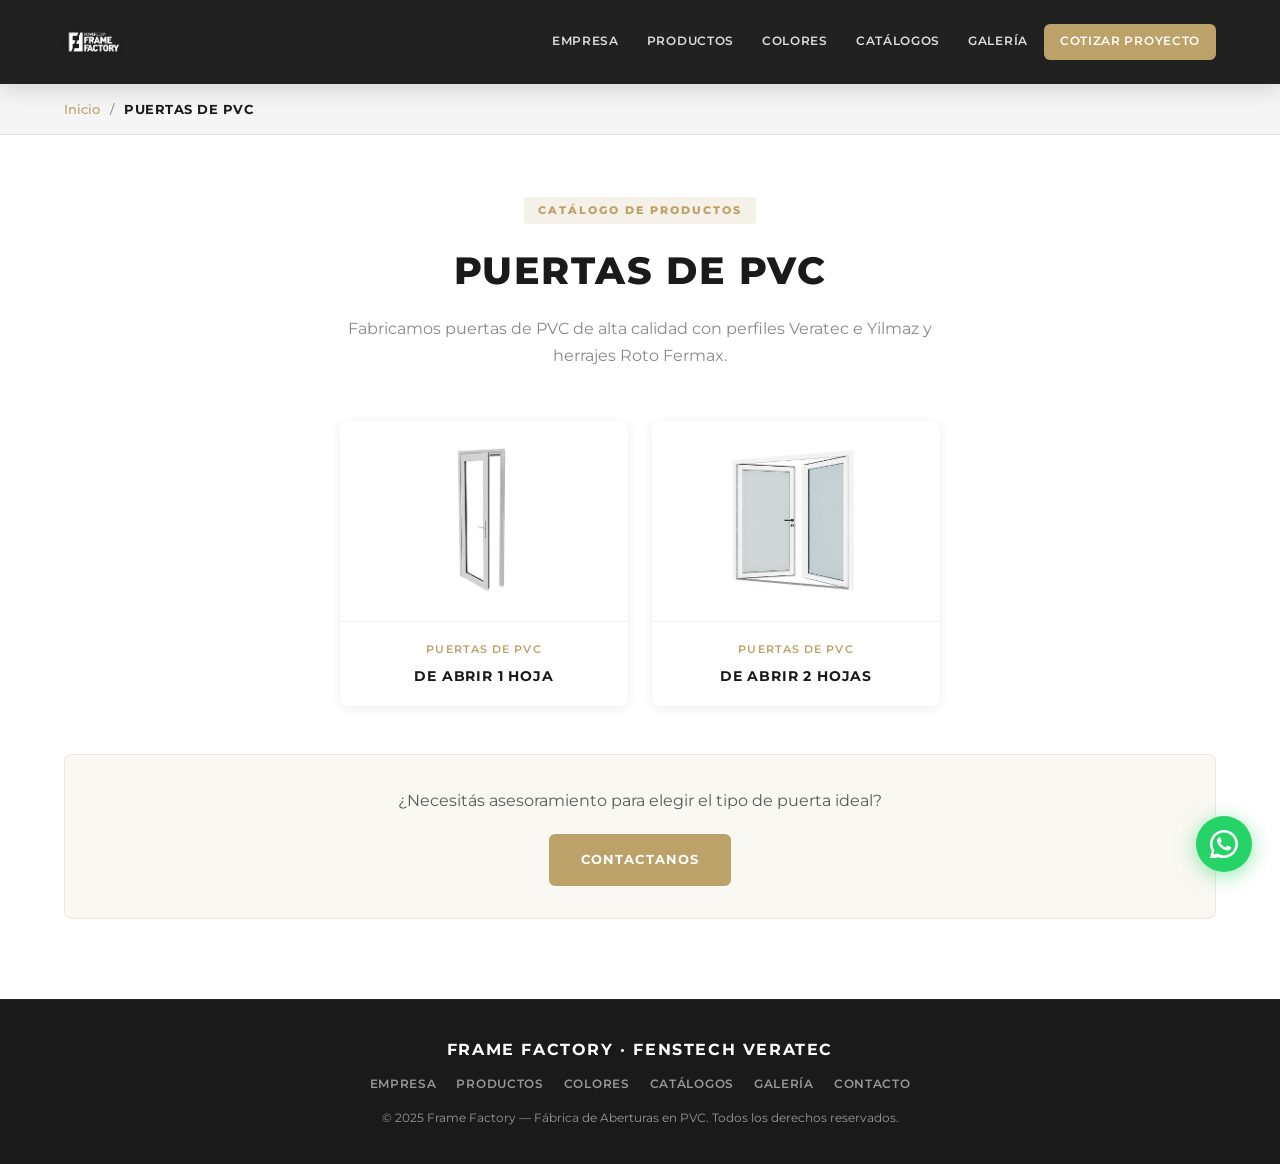
==== categoria-producto/puertas-de-PVC/index.html @ 42194440 "feat: agregar catálogo de productos con páginas de categorías y productos individuales" ====
<!DOCTYPE html>
<html lang="es">
<head>
  <meta charset="UTF-8" />
  <meta name="viewport" content="width=device-width, initial-scale=1.0" />
  <title>Puertas de PVC | Frame Factory – Fenstech Veratec</title>
  <link rel="icon" type="image/svg+xml" href="../../img/favicon.svg" />
  <link rel="icon" type="image/png" href="../../img/logo.png" />
  <link rel="apple-touch-icon" href="../../img/logo.png" />
  <meta name="description" content="Catálogo de Puertas de PVC Frame Factory. Puertas de abrir de 1 y 2 hojas. Perfiles Veratec e Yilmaz con herrajes Roto." />
  <meta property="og:title" content="Puertas de PVC | Frame Factory" />
  <meta property="og:description" content="Catálogo completo de puertas de PVC con perfiles Veratec e Yilmaz." />
  <meta property="og:image" content="../../img/hero/hero1.jpg" />
  <meta property="og:type" content="website" />
  <link rel="preconnect" href="https://fonts.googleapis.com" />
  <link rel="preconnect" href="https://fonts.gstatic.com" crossorigin />
  <link href="https://fonts.googleapis.com/css2?family=Montserrat:wght@300;400;500;600;700;800;900&display=swap" rel="stylesheet" />
  <link rel="stylesheet" href="../../css/style.css" />
</head>
<body class="page-catalog">

  <!-- ===== HEADER ===== -->
  <header class="header header--solid" id="header">
    <div class="container header__inner">
      <a href="../../index.html" class="logo">
        <img src="../../img/logo.png"
             alt="Frame Factory"
             class="logo__img" />
      </a>
      <nav class="nav" id="nav">
        <a href="../../index.html#empresa"    class="nav__link">Empresa</a>
        <a href="../../index.html#productos"  class="nav__link">Productos</a>
        <a href="../../index.html#colores"    class="nav__link">Colores</a>
        <a href="../../index.html#catalogos"  class="nav__link">Catálogos</a>
        <a href="../../index.html#galeria"    class="nav__link">Galería</a>
        <a href="../../index.html#contacto"   class="nav__link nav__link--cta">Cotizar Proyecto</a>
      </nav>
      <button class="hamburger" id="hamburger" aria-label="Menú">
        <span></span><span></span><span></span>
      </button>
    </div>
  </header>

  <!-- ===== BREADCRUMB / SUB-MENU ===== -->
  <div class="breadcrumb-bar">
    <div class="container">
      <nav class="breadcrumb" aria-label="Navegación">
        <a href="../../index.html" class="breadcrumb__link">Inicio</a>
        <span class="breadcrumb__sep">/</span>
        <span class="breadcrumb__current">Puertas de PVC</span>
      </nav>
    </div>
  </div>

  <!-- ===== CATEGORÍA ===== -->
  <section class="categoria section">
    <div class="container">
      <div class="section__header">
        <span class="tag">CATÁLOGO DE PRODUCTOS</span>
        <h1 class="section__title">PUERTAS DE PVC</h1>
        <p class="section__lead">Fabricamos puertas de PVC de alta calidad con perfiles Veratec e Yilmaz y herrajes Roto Fermax.</p>
      </div>

      <div class="productos__grid productos__grid--puertas">

        <a href="../../producto/de-abrir-de-1-hoja/" class="producto-card">
          <div class="producto-card__img">
            <img src="../../img/galeria/de abrir de una hoja.png" alt="De Abrir 1 Hoja" loading="lazy" />
          </div>
          <div class="producto-card__info">
            <span class="producto-card__cat">Puertas de PVC</span>
            <h3 class="producto-card__name">DE ABRIR 1 HOJA</h3>
          </div>
        </a>

        <a href="../../producto/de-abrir-de-2-hojas/" class="producto-card">
          <div class="producto-card__img">
            <img src="../../img/galeria/de abrir de 2 hojas.png" alt="De Abrir 2 Hojas" loading="lazy" />
          </div>
          <div class="producto-card__info">
            <span class="producto-card__cat">Puertas de PVC</span>
            <h3 class="producto-card__name">DE ABRIR 2 HOJAS</h3>
          </div>
        </a>

      </div>

      <div class="categoria__cta">
        <p>¿Necesitás asesoramiento para elegir el tipo de puerta ideal?</p>
        <a href="../../index.html#contacto" class="btn btn--gold">Contactanos</a>
      </div>
    </div>
  </section>

  <!-- ===== FOOTER ===== -->
  <footer class="footer" id="footer">
    <div class="container footer__inner">
      <p class="footer__brand">Frame Factory · Fenstech Veratec</p>
      <div class="footer__nav">
        <a href="../../index.html#empresa">Empresa</a>
        <a href="../../index.html#productos">Productos</a>
        <a href="../../index.html#colores">Colores</a>
        <a href="../../index.html#catalogos">Catálogos</a>
        <a href="../../index.html#galeria">Galería</a>
        <a href="../../index.html#contacto">Contacto</a>
      </div>
      <p class="footer__copy">&copy; 2025 Frame Factory — Fábrica de Aberturas en PVC. Todos los derechos reservados.</p>
    </div>
  </footer>

  <!-- WhatsApp float -->
  <a href="https://wa.me/59898066093" target="_blank" class="wa-float" aria-label="WhatsApp Frame Factory">
    <svg viewBox="0 0 24 24" fill="currentColor"><path d="M17.472 14.382c-.297-.149-1.758-.867-2.03-.967-.273-.099-.471-.148-.67.15-.197.297-.767.966-.94 1.164-.173.199-.347.223-.644.075-.297-.15-1.255-.463-2.39-1.475-.883-.788-1.48-1.761-1.653-2.059-.173-.297-.018-.458.13-.606.134-.133.298-.347.446-.52.149-.174.198-.298.298-.497.099-.198.05-.371-.025-.52-.075-.149-.669-1.612-.916-2.207-.242-.579-.487-.5-.669-.51-.173-.008-.371-.01-.57-.01-.198 0-.52.074-.792.372-.272.297-1.04 1.016-1.04 2.479 0 1.462 1.065 2.875 1.213 3.074.149.198 2.096 3.2 5.077 4.487.709.306 1.262.489 1.694.625.712.227 1.36.195 1.871.118.571-.085 1.758-.719 2.006-1.413.248-.694.248-1.289.173-1.413-.074-.124-.272-.198-.57-.347z"/><path d="M12 0C5.373 0 0 5.373 0 12c0 2.117.552 4.103 1.516 5.83L.057 23.804a.75.75 0 00.922.943l6.104-1.433A11.945 11.945 0 0012 24c6.627 0 12-5.373 12-12S18.627 0 12 0zm0 21.818a9.818 9.818 0 01-5.01-1.374l-.36-.213-3.729.876.892-3.627-.234-.373A9.818 9.818 0 1112 21.818z"/></svg>
  </a>

  <script src="../../js/main.js"></script>
</body>
</html>
---- css/style.css ----
/* ===================================
   FRAME FACTORY — Estilos principales
   =================================== */

:root {
  --gold:        #bca269;
  --gold-dark:   #9a7c32;
  --dark:        #1a1a1a;
  --grey:        #595959;
  --grey-light:  #888;
  --light-bg:    #ffffff;
  --white:       #ffffff;
  --font:        'Montserrat', sans-serif;
  --radius:      6px;
  --shadow:      0 4px 24px rgba(0,0,0,0.15);
  --transition:  0.3s ease;
}

/* ===== RESET ===== */
*, *::before, *::after { box-sizing: border-box; margin: 0; padding: 0; }
html { scroll-behavior: smooth; font-size: 16px; }
body {
  font-family: var(--font);
  color: var(--dark);
  background: var(--white);
  line-height: 1.7;
  -webkit-font-smoothing: antialiased;
}
a { color: inherit; text-decoration: none; }
img { display: block; max-width: 100%; }
ul { list-style: none; }

/* ===== CONTAINER ===== */
.container {
  width: 100%;
  max-width: 1200px;
  margin: 0 auto;
  padding: 0 24px;
}

/* ===== SECTIONS ===== */
.section { padding: 80px 0; }
.section--dark  { background: var(--grey); color: var(--white); }
.section--light { background: var(--light-bg); }

.section__header { text-align: center; margin-bottom: 52px; }
.section__title  { font-size: clamp(1.6rem, 3vw, 2.4rem); font-weight: 800; text-transform: uppercase; letter-spacing: 0.04em; margin-bottom: 12px; }
.section__title--light { color: var(--white); }
.section__lead   { font-size: 1rem; color: var(--grey-light); max-width: 640px; margin: 0 auto; }

.tag {
  display: inline-block;
  padding: 4px 14px;
  background: rgba(188,162,105,0.15);
  color: var(--gold);
  font-size: 0.68rem;
  font-weight: 800;
  letter-spacing: 0.18em;
  text-transform: uppercase;
  border-radius: 4px;
  margin-bottom: 14px;
}
.tag--light { background: rgba(255,255,255,0.2); color: var(--white); }

/* ===== BUTTONS ===== */
.btn {
  display: inline-flex;
  align-items: center;
  justify-content: center;
  gap: 8px;
  padding: 13px 30px;
  border-radius: var(--radius);
  font-family: var(--font);
  font-size: 0.8rem;
  font-weight: 700;
  letter-spacing: 0.08em;
  text-transform: uppercase;
  cursor: pointer;
  border: 2px solid transparent;
  transition: var(--transition);
}
.btn--gold {
  background: var(--gold);
  color: var(--white);
  border-color: var(--gold);
}
.btn--gold:hover {
  background: var(--gold-dark);
  border-color: var(--gold-dark);
  transform: translateY(-2px);
  box-shadow: 0 6px 20px rgba(188,162,105,0.4);
}
.btn--outline {
  background: transparent;
  color: var(--white);
  border-color: rgba(255,255,255,0.6);
}
.btn--outline:hover { background: rgba(255,255,255,0.1); border-color: var(--white); }
.btn--outline-dark {
  background: transparent;
  color: var(--dark);
  border-color: rgba(0,0,0,0.3);
}
.btn--outline-dark:hover { background: rgba(0,0,0,0.06); border-color: var(--dark); }
.btn--full { width: 100%; }
.btn--sm   { padding: 8px 18px; font-size: 0.72rem; }

/* ===== HEADER ===== */
.header {
  position: fixed;
  top: 0; left: 0; right: 0;
  z-index: 1000;
  padding: 12px 0;
  background: transparent;
  transition: background 0.35s ease, padding 0.35s ease, box-shadow 0.35s ease;
}
.header.scrolled {
  background: rgba(26,26,26,0.97);
  box-shadow: var(--shadow);
  padding: 10px 0;
}
.header__inner {
  display: flex;
  align-items: center;
  justify-content: space-between;
  gap: 24px;
}

/* Logo */
.logo { display: flex; align-items: center; gap: 10px; flex-shrink: 0; }
.logo__img  {
  height: 110px;
  width: auto;
  object-fit: contain;
  filter: drop-shadow(0 1px 4px rgba(0,0,0,0.4));
  transition: height 0.35s ease;
}
.header.scrolled .logo__img {
  height: 52px;
}

/* Nav */
.nav { display: flex; align-items: center; gap: 4px; }
.nav__link {
  padding: 8px 12px;
  font-size: 0.72rem;
  font-weight: 600;
  letter-spacing: 0.06em;
  text-transform: uppercase;
  color: rgba(255,255,255,0.85);
  border-radius: var(--radius);
  transition: var(--transition);
}
.nav__link:hover, .nav__link.active { color: var(--white); background: rgba(255,255,255,0.1); }
.nav__link--cta {
  background: var(--gold);
  color: var(--white) !important;
  padding: 8px 16px;
}
.nav__link--cta:hover { background: var(--gold-dark); }

/* Hamburger */
.hamburger {
  display: none;
  flex-direction: column;
  gap: 5px;
  background: none; border: none;
  cursor: pointer; padding: 4px;
}
.hamburger span {
  display: block; width: 24px; height: 2px;
  background: var(--white); border-radius: 2px;
  transition: var(--transition);
}
.hamburger.active span:nth-child(1) { transform: translateY(7px) rotate(45deg); }
.hamburger.active span:nth-child(2) { opacity: 0; }
.hamburger.active span:nth-child(3) { transform: translateY(-7px) rotate(-45deg); }

/* ===== HERO ===== */
.hero {
  position: relative;
  height: 100vh;
  min-height: 600px;
  overflow: hidden;
  display: flex;
  align-items: center;
  justify-content: center;
}
.hero__slides { position: absolute; inset: 0; }
.hero__slide {
  position: absolute; inset: 0;
  background-size: cover;
  background-position: center;
  opacity: 0;
  transition: opacity 1.2s ease;
}
.hero__slide.active { opacity: 1; }

/* Real photos for slides */
.hero__slide--1 { background-image: url('../img/hero/hero1.jpg'); }
.hero__slide--2 { background-image: url('../img/hero/hero2.jpg'); }

.hero__overlay {
  position: absolute; inset: 0;
  background: linear-gradient(to bottom, rgba(0,0,0,0.5) 0%, rgba(0,0,0,0.35) 60%, rgba(0,0,0,0.55) 100%);
  z-index: 1;
}
.hero__content {
  position: relative;
  z-index: 2;
  text-align: center;
  color: var(--white);
  padding: 0 24px;
}
.hero__eyebrow {
  font-size: 0.7rem;
  font-weight: 700;
  letter-spacing: 0.25em;
  text-transform: uppercase;
  color: var(--gold);
  margin-bottom: 20px;
  opacity: 0.9;
}
.hero__title {
  font-size: clamp(2.8rem, 7vw, 5.5rem);
  font-weight: 700;
  line-height: 1.1;
  text-transform: uppercase;
  letter-spacing: 0.04em;
  margin-bottom: 20px;
  text-shadow: 0 2px 20px rgba(0,0,0,0.5);
}
.hero__subtitle {
  font-size: clamp(0.9rem, 2vw, 1.2rem);
  font-weight: 400;
  letter-spacing: 0.14em;
  text-transform: uppercase;
  opacity: 0.85;
  margin-bottom: 36px;
}
.hero__btns { display: flex; gap: 16px; justify-content: center; flex-wrap: wrap; }
.hero__dots {
  position: absolute; bottom: 30px; left: 50%;
  transform: translateX(-50%);
  z-index: 2;
  display: flex; gap: 10px;
}
.hero__dot {
  width: 10px; height: 10px;
  border-radius: 50%;
  background: rgba(255,255,255,0.4);
  cursor: pointer;
  transition: background var(--transition);
}
.hero__dot.active { background: var(--gold); }

/* ===== FASE PRODUCTIVA ===== */
.fase {
  position: relative;
  min-height: 560px;
  display: flex;
  align-items: center;
  overflow: hidden;
  color: var(--white);
}
.fase__bg {
  position: absolute; inset: 0;
  background-size: cover;
  background-position: center;
}
.fase__overlay {
  position: absolute; inset: 0;
  background: rgba(0,0,0,0.58);
}
.fase__inner {
  position: relative;
  z-index: 2;
  width: 100%;
  padding: 70px 40px 60px;
}
.fase__title {
  text-align: center;
  font-size: clamp(1.6rem, 3.5vw, 2.4rem);
  font-weight: 900;
  letter-spacing: 0.18em;
  text-transform: uppercase;
  color: var(--white);
  margin-bottom: 48px;
  text-shadow: 0 2px 12px rgba(0,0,0,0.5);
}
.fase__circles {
  display: flex;
  justify-content: center;
  align-items: flex-start;
  gap: 32px;
  flex-wrap: wrap;
}
.fase__col { display: flex; flex-direction: column; align-items: center; gap: 20px; }
.fase__circle {
  width: 260px; height: 260px;
  border-radius: 50%;
  background: rgba(188,162,105,0.55);
  display: flex; align-items: center; justify-content: center;
  padding: 32px;
  text-align: center;
  backdrop-filter: blur(2px);
  border: 2px solid rgba(188,162,105,0.4);
  transition: background var(--transition), transform var(--transition);
}
.fase__circle:hover {
  background: rgba(188,162,105,0.72);
  transform: scale(1.03);
}
.fase__circle-inner {
  display: flex;
  flex-direction: column;
  align-items: center;
  justify-content: center;
  gap: 8px;
  width: 100%;
}
.fase__num {
  font-size: 2.2rem;
  font-weight: 900;
  color: var(--white);
  line-height: 1;
  text-shadow: 0 2px 10px rgba(0,0,0,0.4);
  opacity: 0.9;
}
.fase__step {
  font-size: clamp(0.85rem, 1.4vw, 1rem);
  font-weight: 800;
  text-transform: uppercase;
  letter-spacing: 0.08em;
  line-height: 1.4;
  color: var(--white);
  text-shadow: 0 1px 8px rgba(0,0,0,0.4);
  text-align: center;
}
.fase__sub {
  font-size: 0.75rem;
  font-weight: 700;
  letter-spacing: 0.14em;
  text-transform: uppercase;
  color: var(--gold);
  text-align: center;
}

/* ===== UPA ECOSYSTEM ===== */
.upa-eco {
  background: var(--dark);
  padding: 80px 0;
  color: var(--white);
}
.upa-eco__header { text-align: center; margin-bottom: 52px; }
.upa-eco__label {
  display: inline-block;
  font-size: 0.75rem;
  font-weight: 600;
  letter-spacing: 0.2em;
  text-transform: uppercase;
  color: var(--gold);
  margin-bottom: 12px;
}
.upa-eco__title {
  font-size: clamp(1.6rem, 3.5vw, 2.4rem);
  font-weight: 900;
  text-transform: uppercase;
  letter-spacing: 0.08em;
  margin-bottom: 12px;
}
.upa-eco__desc {
  font-size: 0.9rem;
  color: rgba(255,255,255,0.6);
  max-width: 560px;
  margin: 0 auto;
}
.upa-eco__grid {
  display: grid;
  grid-template-columns: repeat(3, 1fr);
  gap: 2px;
  align-items: stretch;
}
.upa-eco__card {
  position: relative;
  overflow: hidden;
  display: flex;
  flex-direction: column;
}
.upa-eco__img {
  height: 300px;
  flex-shrink: 0;
  background-size: cover;
  background-position: center;
  transition: transform 0.4s ease;
}
.upa-eco__card:hover .upa-eco__img { transform: scale(1.04); }

/* Real images for UPA cards — cargadas via lazy load (data-bg) */
.upa-eco__img--arquitectos  { background-position: center top; }

.upa-eco__content {
  padding: 24px 28px 28px;
  background: rgba(255,255,255,0.04);
  border-top: 3px solid var(--gold);
  flex: 1;
  display: flex;
  flex-direction: column;
}
.upa-eco__content h3 {
  font-size: 1.1rem;
  font-weight: 800;
  text-transform: uppercase;
  letter-spacing: 0.08em;
  margin-bottom: 10px;
  color: var(--white);
}
.upa-eco__content p {
  font-size: 0.85rem;
  color: rgba(255,255,255,0.7);
  margin-bottom: 18px;
  line-height: 1.6;
  flex: 1;
}
.upa-eco__content .btn { align-self: flex-start; margin-top: auto; }

/* ===== NOSOTROS ===== */
.nosotros__grid {
  display: grid;
  grid-template-columns: 1fr 1fr;
  gap: 64px;
  align-items: center;
}
.nosotros__text p { font-size: 0.95rem; color: #444; margin-bottom: 16px; line-height: 1.8; }
.nosotros__stats {
  display: grid;
  grid-template-columns: 1fr 1fr;
  gap: 16px;
}
.stat__card {
  background: var(--grey);
  color: var(--white);
  border-radius: var(--radius);
  padding: 28px 20px;
  text-align: center;
  display: flex;
  flex-direction: column;
  gap: 8px;
}
.stat__num {
  font-size: 2.6rem;
  font-weight: 900;
  color: var(--gold);
  line-height: 1;
}
.stat__label {
  font-size: 0.72rem;
  font-weight: 600;
  letter-spacing: 0.08em;
  text-transform: uppercase;
  color: rgba(255,255,255,0.75);
}

/* ===== PARTNERS STRIP ===== */
.partners-strip {
  background: var(--light-bg);
  border-top: 1px solid #e0e0e0;
  border-bottom: 1px solid #e0e0e0;
  padding: 40px 0;
}
.partners-strip__label {
  text-align: center;
  font-size: 0.65rem;
  font-weight: 800;
  letter-spacing: 0.22em;
  text-transform: uppercase;
  color: var(--grey-light);
  margin-bottom: 28px;
}
.partners-strip__grid {
  display: flex;
  align-items: center;
  justify-content: center;
  gap: 40px;
  flex-wrap: wrap;
}
.partner-logo {
  display: flex;
  flex-direction: column;
  align-items: center;
  justify-content: center;
  padding: 12px 28px;
  min-width: 130px;
  gap: 4px;
}
.partner-logo__icon {
  width: 44px; height: 44px;
  border-radius: 8px;
  display: flex; align-items: center; justify-content: center;
  font-size: 1.4rem;
  font-weight: 900;
  color: var(--white);
  margin-bottom: 6px;
}
.partner-logo__icon--veratec  { background: #c0392b; }
.partner-logo__icon--fenstech { background: #2980b9; }
.partner-logo__icon--yilmaz   { background: #1a5fa8; }
.partner-logo__svg { height: 36px; width: auto; margin-bottom: 6px; object-fit: contain; }
.partner-logo span {
  font-size: 1rem;
  font-weight: 900;
  letter-spacing: 0.08em;
  text-transform: uppercase;
  color: var(--grey);
}
.partner-logo small {
  font-size: 0.62rem;
  font-weight: 600;
  letter-spacing: 0.1em;
  text-transform: uppercase;
  color: var(--grey-light);
}

/* ===== TIPOLOGÍA ===== */
.tipo__grid {
  display: grid;
  grid-template-columns: repeat(5, 1fr);
  gap: 20px;
}
.tipo__card {
  display: block;
  position: relative;
  cursor: pointer;
  overflow: hidden;
  text-decoration: none;
}
.tipo__card:hover .tipo__img  { transform: scale(1.06); }
.tipo__card:hover .tipo__name { color: var(--gold); }
.tipo__img {
  height: 180px;
  background-size: contain;
  background-position: center;
  background-repeat: no-repeat;
  background-color: #ffffff;
  transition: transform 0.4s ease;
}
/* background-image cargado via lazy load (data-bg) */
.tipo__img--banderola    { }
.tipo__img--corrediza    { }
.tipo__img--corrediza2   { }
.tipo__img--corrediza3   { }
.tipo__img--abrir1       { }
.tipo__img--abrir2       { }
.tipo__img--oscilo       { }
.tipo__img--fijo         { }
.tipo__img--practicable  { }
.tipo__img--proyectante  { }

.tipo__name {
  display: block;
  text-align: center;
  padding: 12px 8px;
  font-size: 0.65rem;
  font-weight: 700;
  letter-spacing: 0.1em;
  text-transform: uppercase;
  background: transparent;
  color: var(--dark);
  transition: color var(--transition);
}

/* ===== COLORES VERATEC ===== */
.colores { background: #222; }
.colores .section__header { margin-bottom: 40px; }

.colores__layout {
  display: grid;
  grid-template-columns: 1fr 1fr;
  gap: 48px;
  align-items: start;
  margin-bottom: 48px;
}
.colores__img-wrap {
  border-radius: 8px;
  overflow: hidden;
  box-shadow: 0 8px 32px rgba(0,0,0,0.4);
}
.colores__img { width: 100%; display: block; }

.colores__list {
  display: grid;
  grid-template-columns: repeat(2, 1fr);
  gap: 10px;
}
@media (max-width: 600px) {
  .colores__list {
    grid-template-columns: 1fr;
  }
}
.color__item {
  display: flex;
  align-items: center;
  gap: 14px;
  padding: 10px 14px;
  border-radius: 6px;
  background: rgba(255,255,255,0.05);
  border: 1px solid rgba(255,255,255,0.08);
  transition: background var(--transition);
}
.color__item:hover { background: rgba(255,255,255,0.09); }
.color__swatch {
  width: 36px; height: 36px;
  border-radius: 4px;
  flex-shrink: 0;
  box-shadow: 0 2px 8px rgba(0,0,0,0.3);
}
.color__info {
  display: flex;
  flex-direction: column;
  gap: 2px;
}
.color__info strong {
  font-size: 0.82rem;
  font-weight: 700;
  color: var(--white);
}
.color__info span {
  font-size: 0.68rem;
  font-weight: 600;
  letter-spacing: 0.06em;
  text-transform: uppercase;
  color: rgba(255,255,255,0.45);
}
.badge-pedido {
  color: var(--gold) !important;
}

.colores__cta {
  text-align: center;
  padding: 32px;
  background: rgba(188,162,105,0.1);
  border: 1px solid rgba(188,162,105,0.25);
  border-radius: 8px;
}
.colores__cta p {
  font-size: 0.95rem;
  color: rgba(255,255,255,0.75);
  margin-bottom: 20px;
}

/* ===== CATÁLOGOS ===== */
.catalogos__grid {
  display: grid;
  grid-template-columns: 1fr 1fr;
  gap: 32px;
}
.catalogo__card {
  background: var(--white);
  border-radius: 10px;
  overflow: hidden;
  box-shadow: 0 4px 24px rgba(0,0,0,0.1);
  transition: transform var(--transition), box-shadow var(--transition);
}
.catalogo__card:hover {
  transform: translateY(-4px);
  box-shadow: 0 12px 40px rgba(0,0,0,0.15);
}
.catalogo__preview {
  position: relative;
  height: 240px;
  overflow: hidden;
  background: #f0ede8;
}
.catalogo__preview--yilmaz { background: linear-gradient(135deg, #1a3a6a 0%, #0d2040 100%); }
.catalogo__thumb {
  width: 100%; height: 100%;
  object-fit: cover;
  object-position: top;
}
.catalogo__placeholder-img {
  width: 100%; height: 100%;
  display: flex; align-items: center; justify-content: center;
}
.catalogo__brand-letter {
  font-size: 7rem;
  font-weight: 900;
  color: rgba(255,255,255,0.15);
  font-family: var(--font);
}
.catalogo__badge {
  position: absolute;
  top: 16px; right: 16px;
  background: var(--gold);
  color: var(--white);
  font-size: 0.65rem;
  font-weight: 800;
  letter-spacing: 0.1em;
  padding: 4px 10px;
  border-radius: 4px;
}
.catalogo__body { padding: 28px; }
.catalogo__marca {
  font-size: 0.7rem;
  font-weight: 800;
  letter-spacing: 0.18em;
  text-transform: uppercase;
  color: #c0392b;
  margin-bottom: 8px;
}
.catalogo__title {
  font-size: 1.2rem;
  font-weight: 800;
  text-transform: uppercase;
  letter-spacing: 0.04em;
  color: var(--dark);
  margin-bottom: 12px;
  line-height: 1.3;
}
.catalogo__desc {
  font-size: 0.84rem;
  color: #666;
  line-height: 1.65;
  margin-bottom: 24px;
}
.catalogo__actions {
  display: flex;
  gap: 12px;
  flex-wrap: wrap;
}

/* ===== PDF MODAL ===== */
.pdf-modal {
  position: fixed;
  inset: 0;
  z-index: 2000;
  display: none;
  align-items: center;
  justify-content: center;
}
.pdf-modal.open { display: flex; }
.pdf-modal__backdrop {
  position: absolute;
  inset: 0;
  background: rgba(0,0,0,0.75);
  backdrop-filter: blur(4px);
}
.pdf-modal__box {
  position: relative;
  z-index: 1;
  width: min(92vw, 1000px);
  height: min(90vh, 800px);
  background: var(--white);
  border-radius: 10px;
  overflow: hidden;
  display: flex;
  flex-direction: column;
  box-shadow: 0 24px 80px rgba(0,0,0,0.5);
}
.pdf-modal__header {
  display: flex;
  align-items: center;
  justify-content: space-between;
  padding: 14px 20px;
  background: var(--dark);
  flex-shrink: 0;
}
.pdf-modal__title {
  font-size: 0.85rem;
  font-weight: 700;
  letter-spacing: 0.08em;
  text-transform: uppercase;
  color: var(--white);
}
.pdf-modal__controls { display: flex; align-items: center; gap: 12px; }
.pdf-modal__close {
  width: 32px; height: 32px;
  background: rgba(255,255,255,0.1);
  border: none;
  border-radius: 50%;
  color: var(--white);
  font-size: 1rem;
  cursor: pointer;
  display: flex; align-items: center; justify-content: center;
  transition: background var(--transition);
}
.pdf-modal__close:hover { background: rgba(255,255,255,0.25); }
.pdf-modal__body { flex: 1; overflow: hidden; }
.pdf-modal__body iframe {
  width: 100%; height: 100%;
  border: none;
  display: block;
}

/* ===== GALERÍA ===== */
.galeria {
  background: var(--grey);
  padding: 80px 0 0;
}
.galeria .section__header { color: var(--white); }
.galeria__grid {
  display: grid;
  grid-template-columns: repeat(3, 1fr);
  grid-template-rows: 300px 300px;
  gap: 3px;
  margin-top: 40px;
}
.galeria__item {
  position: relative;
  overflow: hidden;
  cursor: pointer;
  background: #444;
}
/* Real gallery images */
/* background-image cargado via lazy load (data-bg) */
.galeria__item--1,
.galeria__item--2,
.galeria__item--3,
.galeria__item--4,
.galeria__item--5,
.galeria__item--6 { background-size: cover; background-position: center; }

.galeria__item::before {
  content: '';
  position: absolute; inset: 0;
  background: rgba(0,0,0,0.25);
  transition: background var(--transition);
}
.galeria__item:hover::before { background: rgba(0,0,0,0.55); }

.galeria__overlay {
  position: absolute; inset: 0;
  display: flex;
  align-items: flex-end;
  padding: 20px;
}
.galeria__caption {
  font-size: 0.72rem;
  font-weight: 700;
  letter-spacing: 0.12em;
  text-transform: uppercase;
  color: rgba(255,255,255,0.9);
  background: rgba(0,0,0,0.5);
  backdrop-filter: blur(4px);
  padding: 6px 14px;
  border-radius: 4px;
  border-left: 3px solid var(--gold);
  transform: translateY(4px);
  opacity: 0;
  transition: opacity var(--transition), transform var(--transition);
}
.galeria__item:hover .galeria__caption { opacity: 1; transform: translateY(0); }

.galeria__cta {
  text-align: center;
  padding: 48px 24px;
}

/* ===== CONTACTO ===== */
.contacto__grid {
  display: grid;
  grid-template-columns: 1fr 1.2fr;
  gap: 64px;
}
.contacto__tagline {
  font-size: 0.9rem;
  color: rgba(255,255,255,0.75);
  margin-bottom: 28px;
  line-height: 1.7;
}
.contacto__items { display: flex; flex-direction: column; gap: 14px; margin-bottom: 28px; }
.contacto__item { display: flex; gap: 14px; align-items: flex-start; }
.contacto__ico { font-size: 1.1rem; flex-shrink: 0; margin-top: 2px; }
.contacto__item > div { display: flex; flex-direction: column; gap: 2px; }
.contacto__item strong { font-size: 0.72rem; font-weight: 700; letter-spacing: 0.06em; text-transform: uppercase; color: var(--gold); }
.contacto__item span  { font-size: 0.82rem; color: rgba(255,255,255,0.7); }
.contacto__link { font-size: 0.88rem; color: var(--white); transition: color var(--transition); display: block; }
.contacto__link:hover { color: var(--gold); }

.contacto__social { display: flex; gap: 10px; flex-wrap: wrap; }
.social__btn {
  width: 38px; height: 38px;
  border-radius: 50%;
  background: rgba(255,255,255,0.1);
  display: flex; align-items: center; justify-content: center;
  color: var(--white);
  transition: background var(--transition);
}
.social__btn svg { width: 16px; height: 16px; }
.social__btn:hover { background: var(--gold); }
.social__btn--fenstech { background: rgba(41,128,185,0.3); }
.social__btn--fenstech:hover { background: #2980b9; }

.contacto__form-wrap {
  background: rgba(255,255,255,0.05);
  border: 1px solid rgba(255,255,255,0.1);
  border-radius: var(--radius);
  padding: 36px 32px;
}
.contacto__form-wrap h3 { font-size: 1.3rem; font-weight: 800; text-transform: uppercase; color: var(--white); margin-bottom: 8px; }
.contacto__form-wrap > p { font-size: 0.85rem; color: rgba(255,255,255,0.6); margin-bottom: 24px; }

/* Form elements */
.form__row { display: grid; grid-template-columns: 1fr 1fr; gap: 16px; margin-bottom: 0; }
.form__group { display: flex; flex-direction: column; gap: 6px; margin-bottom: 16px; }
.form__group label { font-size: 0.72rem; font-weight: 700; letter-spacing: 0.08em; text-transform: uppercase; color: rgba(255,255,255,0.75); }
.form__group input,
.form__group textarea,
.form__group select {
  width: 100%;
  padding: 12px 14px;
  background: rgba(255,255,255,0.08);
  border: 1px solid rgba(255,255,255,0.15);
  border-radius: var(--radius);
  color: var(--white);
  font-family: var(--font);
  font-size: 0.88rem;
  transition: border-color var(--transition);
}
.form__group select option { background: var(--dark); color: var(--white); }
.form__group input::placeholder,
.form__group textarea::placeholder { color: rgba(255,255,255,0.3); }
.form__group input:focus,
.form__group textarea:focus,
.form__group select:focus {
  outline: none;
  border-color: var(--gold);
  background: rgba(255,255,255,0.1);
}
.form__group textarea { resize: vertical; min-height: 100px; }
.form__success { text-align: center; padding: 24px; }
.form__success h4 { color: var(--gold); font-size: 1.1rem; margin-bottom: 8px; }
.form__success p  { color: rgba(255,255,255,0.8); font-size: 0.9rem; }

/* ===== FOOTER ===== */
.footer {
  background: var(--dark);
  color: rgba(255,255,255,0.55);
  padding: 36px 0;
  border-top: 1px solid rgba(255,255,255,0.06);
}
.footer__inner { text-align: center; display: flex; flex-direction: column; gap: 12px; align-items: center; }
.footer__brand { font-size: 1rem; font-weight: 700; letter-spacing: 0.1em; color: var(--white); text-transform: uppercase; }
.footer__nav {
  display: flex; gap: 20px; flex-wrap: wrap; justify-content: center;
  font-size: 0.73rem; font-weight: 600; letter-spacing: 0.06em; text-transform: uppercase;
}
.footer__nav a { color: rgba(255,255,255,0.55); transition: color var(--transition); }
.footer__nav a:hover { color: var(--gold); }
.footer__copy    { font-size: 0.78rem; }
.footer__address { font-size: 0.75rem; }

/* ===== WHATSAPP FLOAT ===== */
.wa-float {
  position: fixed;
  bottom: 28px; right: 28px;
  z-index: 999;
  width: 56px; height: 56px;
  background: #25D366;
  border-radius: 50%;
  display: flex; align-items: center; justify-content: center;
  color: var(--white);
  box-shadow: 0 4px 20px rgba(37,211,102,0.5);
  transition: transform var(--transition), box-shadow var(--transition);
}
.wa-float svg { width: 28px; height: 28px; }
.wa-float:hover { transform: scale(1.1); box-shadow: 0 6px 28px rgba(37,211,102,0.6); }

/* ===== RESPONSIVE ===== */
@media (max-width: 1024px) {
  .tipo__grid { grid-template-columns: repeat(4, 1fr); }
  .upa-eco__grid { grid-template-columns: 1fr 1fr; }
  .upa-eco__card:last-child { grid-column: 1 / -1; }
  .nosotros__grid { grid-template-columns: 1fr; gap: 40px; }
  .colores__layout { grid-template-columns: 1fr; }
  .colores__img-wrap { max-width: 500px; margin: 0 auto; }
}

@media (max-width: 768px) {
  .section { padding: 60px 0; }

  .nav {
    position: fixed;
    top: 0; left: 0; right: 0; bottom: 0;
    background: rgba(26,26,26,0.98);
    flex-direction: column;
    align-items: center;
    justify-content: center;
    gap: 8px;
    transform: translateX(100%);
    transition: transform var(--transition);
    z-index: 999;
  }
  .nav.open { transform: translateX(0); }
  .nav__link { font-size: 1rem; padding: 12px 28px; }
  .hamburger { display: flex; z-index: 1000; }

  .upa-eco__grid { grid-template-columns: 1fr; }
  .upa-eco__card:last-child { grid-column: auto; }

  .galeria__grid { grid-template-columns: 1fr 1fr; grid-template-rows: 220px 220px 220px; }

  .tipo__grid { grid-template-columns: repeat(2, 1fr); }

  .contacto__grid { grid-template-columns: 1fr; gap: 40px; }
  .form__row { grid-template-columns: 1fr; }

  .catalogos__grid { grid-template-columns: 1fr; }

  .pdf-modal__box { width: 96vw; height: 88vh; }
}

@media (max-width: 480px) {
  .hero__title { font-size: 2.4rem; }
  .hero__btns { flex-direction: column; align-items: center; }
  .tipo__grid { grid-template-columns: repeat(2, 1fr); }
  .galeria__grid { grid-template-columns: 1fr; grid-template-rows: auto; }
  .galeria__item { height: 240px; }
  .nosotros__stats { grid-template-columns: 1fr 1fr; }
  .fase__circle { width: 200px; height: 200px; }
  .colores__layout { grid-template-columns: 1fr; }
}

/* ===== HEADER SOLID (para páginas internas) ===== */
.header--solid {
  background: rgba(26,26,26,0.97);
  box-shadow: var(--shadow);
}
.header--solid .logo__img {
  height: 60px;
}

/* ===== BREADCRUMB BAR ===== */
.breadcrumb-bar {
  background: #f5f5f5;
  border-bottom: 1px solid #e0e0e0;
  padding: 14px 0;
  margin-top: 84px;
}
.breadcrumb {
  display: flex;
  align-items: center;
  gap: 0;
  flex-wrap: wrap;
}
.breadcrumb__link {
  font-size: 0.82rem;
  font-weight: 500;
  color: var(--gold);
  transition: color var(--transition);
}
.breadcrumb__link:hover {
  color: var(--gold-dark);
  text-decoration: underline;
}
.breadcrumb__sep {
  margin: 0 10px;
  color: #777;
  font-size: 0.82rem;
}
.breadcrumb__current {
  font-size: 0.82rem;
  font-weight: 700;
  color: var(--dark);
  text-transform: uppercase;
  letter-spacing: 0.04em;
}

/* ===== PÁGINA DE CATÁLOGO ===== */
.page-catalog {
  background: var(--light-bg);
}
.categoria {
  padding-top: 60px;
}
.categoria__cta {
  text-align: center;
  margin-top: 48px;
  padding: 32px;
  background: rgba(188,162,105,0.08);
  border: 1px solid rgba(188,162,105,0.2);
  border-radius: 8px;
}
.categoria__cta p {
  font-size: 1rem;
  color: var(--grey);
  margin-bottom: 20px;
}

/* ===== PRODUCTOS GRID ===== */
.productos__grid {
  display: grid;
  grid-template-columns: repeat(4, 1fr);
  gap: 24px;
}
.productos__grid--puertas {
  grid-template-columns: repeat(2, 1fr);
  max-width: 600px;
  margin: 0 auto;
}
.productos__grid--relacionados {
  grid-template-columns: repeat(3, 1fr);
  max-width: 900px;
  margin: 0 auto;
}

/* ===== PRODUCTO CARD ===== */
.producto-card {
  display: block;
  background: var(--white);
  border-radius: 8px;
  overflow: hidden;
  box-shadow: 0 2px 12px rgba(0,0,0,0.08);
  transition: transform var(--transition), box-shadow var(--transition);
}
.producto-card:hover {
  transform: translateY(-6px);
  box-shadow: 0 12px 32px rgba(0,0,0,0.15);
}
.producto-card__img {
  height: 200px;
  background: #fff;
  display: flex;
  align-items: center;
  justify-content: center;
  padding: 20px;
  overflow: hidden;
}
.producto-card__img img {
  max-width: 100%;
  max-height: 100%;
  object-fit: contain;
  transition: transform var(--transition);
}
.producto-card:hover .producto-card__img img {
  transform: scale(1.05);
}
.producto-card__info {
  padding: 18px 20px;
  text-align: center;
  border-top: 1px solid #f0f0f0;
}
.producto-card__cat {
  display: block;
  font-size: 0.68rem;
  font-weight: 600;
  letter-spacing: 0.1em;
  text-transform: uppercase;
  color: var(--gold);
  margin-bottom: 6px;
}
.producto-card__name {
  font-size: 0.85rem;
  font-weight: 700;
  letter-spacing: 0.06em;
  text-transform: uppercase;
  color: var(--dark);
  margin: 0;
  transition: color var(--transition);
}
.producto-card:hover .producto-card__name {
  color: var(--gold);
}

/* ===== PÁGINA DE PRODUCTO ===== */
.page-producto {
  background: var(--light-bg);
}
.producto {
  padding-top: 40px;
}
.producto__grid {
  display: grid;
  grid-template-columns: 1fr 1fr;
  gap: 60px;
  align-items: start;
}
.producto__imagen {
  background: var(--white);
  border-radius: 12px;
  padding: 40px;
  box-shadow: 0 4px 24px rgba(0,0,0,0.1);
}
.producto__imagen img {
  width: 100%;
  height: auto;
  object-fit: contain;
}
.producto__info {
  padding-top: 20px;
}
.producto__cat {
  display: inline-block;
  font-size: 0.72rem;
  font-weight: 700;
  letter-spacing: 0.15em;
  text-transform: uppercase;
  color: var(--gold);
  margin-bottom: 12px;
}
.producto__title {
  font-size: clamp(1.8rem, 4vw, 2.6rem);
  font-weight: 800;
  letter-spacing: 0.04em;
  text-transform: uppercase;
  color: var(--dark);
  margin: 0 0 24px;
  line-height: 1.2;
}
.producto__descripcion {
  margin-bottom: 32px;
}
.producto__descripcion p {
  font-size: 1rem;
  color: #555;
  line-height: 1.8;
  margin-bottom: 16px;
}
.producto__descripcion p:last-child {
  margin-bottom: 0;
}
.producto__caracteristicas {
  background: rgba(0,0,0,0.03);
  border-radius: 8px;
  padding: 24px 28px;
  margin-bottom: 32px;
}
.producto__caracteristicas h3 {
  font-size: 0.85rem;
  font-weight: 800;
  letter-spacing: 0.1em;
  text-transform: uppercase;
  color: var(--dark);
  margin: 0 0 16px;
}
.producto__caracteristicas ul {
  list-style: none;
  padding: 0;
  margin: 0;
}
.producto__caracteristicas li {
  font-size: 0.92rem;
  color: #555;
  padding: 8px 0;
  border-bottom: 1px solid rgba(0,0,0,0.06);
}
.producto__caracteristicas li:last-child {
  border-bottom: none;
}
.producto__caracteristicas li strong {
  color: var(--dark);
}
.producto__cta {
  display: flex;
  gap: 16px;
  flex-wrap: wrap;
}

/* ===== PRODUCTOS RELACIONADOS ===== */
.relacionados {
  padding: 60px 0;
}

/* ===== RESPONSIVE CATÁLOGO ===== */
@media (max-width: 1024px) {
  .productos__grid {
    grid-template-columns: repeat(3, 1fr);
  }
  .productos__grid--relacionados {
    grid-template-columns: repeat(3, 1fr);
  }
  .producto__grid {
    gap: 40px;
  }
}

@media (max-width: 768px) {
  .breadcrumb-bar {
    margin-top: 74px;
  }
  .productos__grid {
    grid-template-columns: repeat(2, 1fr);
    gap: 16px;
  }
  .productos__grid--puertas {
    max-width: 100%;
  }
  .productos__grid--relacionados {
    grid-template-columns: repeat(2, 1fr);
  }
  .producto__grid {
    grid-template-columns: 1fr;
    gap: 32px;
  }
  .producto__imagen {
    padding: 24px;
  }
  .producto__cta {
    flex-direction: column;
  }
  .producto__cta .btn {
    width: 100%;
  }
}

@media (max-width: 480px) {
  .breadcrumb-bar {
    margin-top: 70px;
    padding: 12px 0;
  }
  .breadcrumb__link,
  .breadcrumb__sep,
  .breadcrumb__current {
    font-size: 0.72rem;
  }
  .productos__grid {
    grid-template-columns: 1fr 1fr;
  }
  .producto-card__img {
    height: 150px;
  }
  .productos__grid--relacionados {
    grid-template-columns: 1fr;
    max-width: 300px;
  }
}
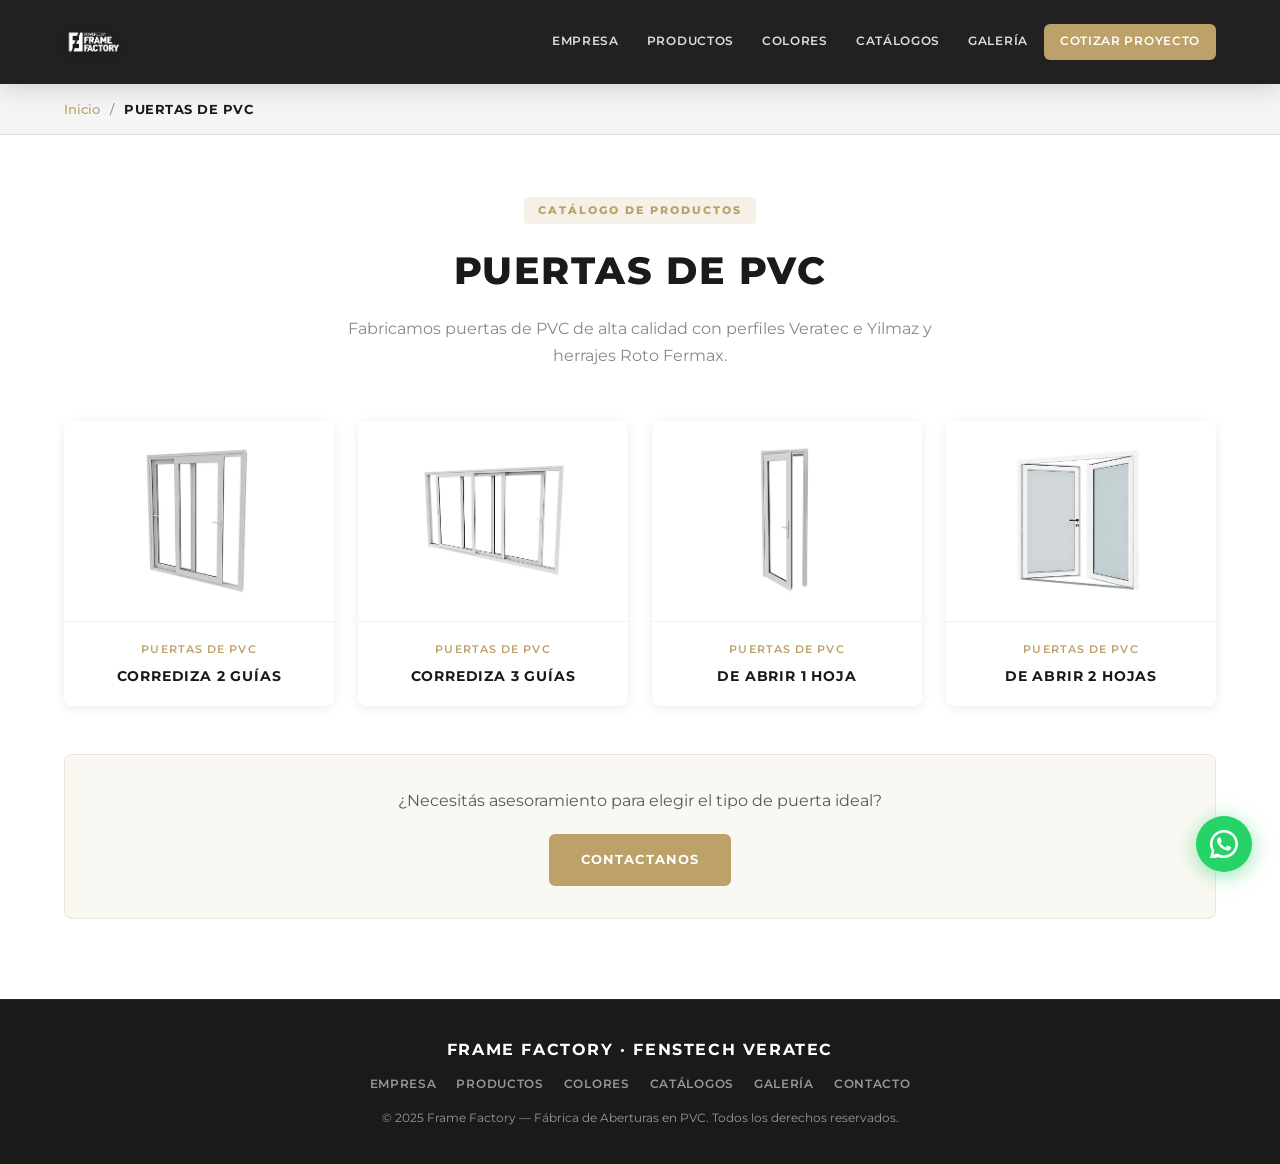
==== commit 8b348556: "fix: reorganizar productos - corrediza 2 y 3 guias ahora en Puertas de PVC" ====
--- a/categoria-producto/puertas-de-PVC/index.html
+++ b/categoria-producto/puertas-de-PVC/index.html
@@ -61,7 +61,27 @@
         <p class="section__lead">Fabricamos puertas de PVC de alta calidad con perfiles Veratec e Yilmaz y herrajes Roto Fermax.</p>
       </div>
 
-      <div class="productos__grid productos__grid--puertas">
+      <div class="productos__grid">
+
+        <a href="../../producto/corrediza-de-2-guias/" class="producto-card">
+          <div class="producto-card__img">
+            <img src="../../img/galeria/Corrediza de 2 guias.png" alt="Corrediza de 2 Guías" loading="lazy" />
+          </div>
+          <div class="producto-card__info">
+            <span class="producto-card__cat">Puertas de PVC</span>
+            <h3 class="producto-card__name">CORREDIZA 2 GUÍAS</h3>
+          </div>
+        </a>
+
+        <a href="../../producto/corrediza-de-3-guias/" class="producto-card">
+          <div class="producto-card__img">
+            <img src="../../img/galeria/corrediza de 3 guias.png" alt="Corrediza de 3 Guías" loading="lazy" />
+          </div>
+          <div class="producto-card__info">
+            <span class="producto-card__cat">Puertas de PVC</span>
+            <h3 class="producto-card__name">CORREDIZA 3 GUÍAS</h3>
+          </div>
+        </a>
 
         <a href="../../producto/de-abrir-de-1-hoja/" class="producto-card">
           <div class="producto-card__img">
